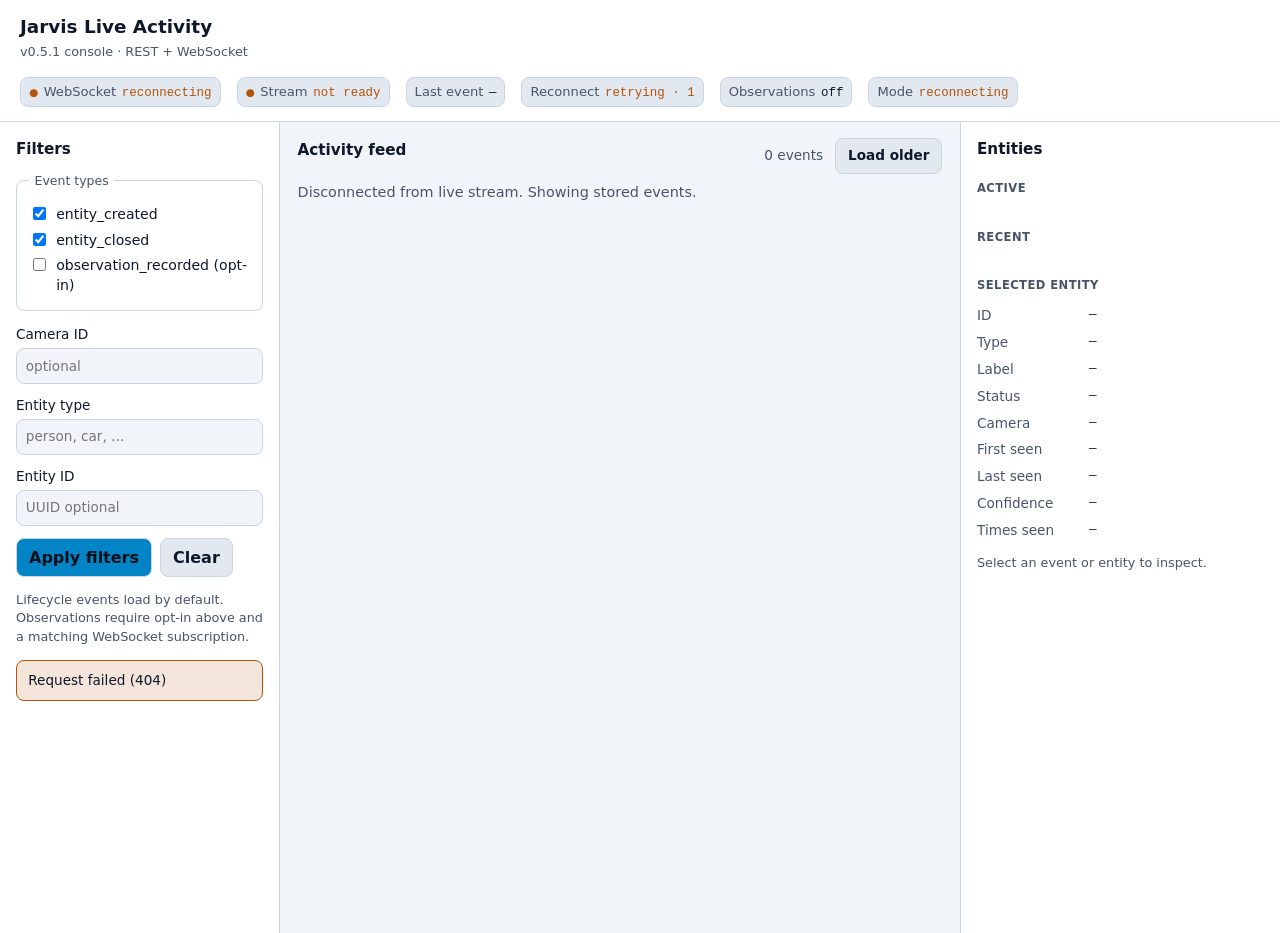
==== console/index.html @ dcd9ed3c "feat(console): add live activity console" ====
<!DOCTYPE html>
<html lang="en">
<head>
  <meta charset="utf-8" />
  <meta name="viewport" content="width=device-width, initial-scale=1" />
  <meta name="color-scheme" content="dark light" />
  <title>Jarvis Live Activity Console</title>
  <link rel="stylesheet" href="/console/css/console.css" />
</head>
<body>
  <a class="skip-link" href="#main-feed">Skip to activity feed</a>

  <header class="top-bar" role="banner">
    <div class="brand">
      <h1>Jarvis Live Activity</h1>
      <p class="subtitle">v0.5.1 console · REST + WebSocket</p>
    </div>
    <div
      id="status-bar"
      class="status-bar"
      role="status"
      aria-live="polite"
      aria-atomic="true"
    >
      <div class="status-item" data-status="ws">
        <span class="status-icon" aria-hidden="true">●</span>
        <span class="status-label">WebSocket</span>
        <span class="status-value" id="status-ws">disconnected</span>
      </div>
      <div class="status-item" data-status="stream">
        <span class="status-icon" aria-hidden="true">●</span>
        <span class="status-label">Stream</span>
        <span class="status-value" id="status-stream">unknown</span>
      </div>
      <div class="status-item" data-status="last-event">
        <span class="status-label">Last event</span>
        <span class="status-value" id="status-last-event">—</span>
      </div>
      <div class="status-item" data-status="reconnect">
        <span class="status-label">Reconnect</span>
        <span class="status-value" id="status-reconnect">idle · 0</span>
      </div>
      <div class="status-item" data-status="observations">
        <span class="status-label">Observations</span>
        <span class="status-value" id="status-observations">off</span>
      </div>
      <div class="status-item" data-status="mode">
        <span class="status-label">Mode</span>
        <span class="status-value" id="status-mode">loading</span>
      </div>
    </div>
  </header>

  <div class="layout">
    <aside class="filters-panel" aria-labelledby="filters-heading">
      <h2 id="filters-heading">Filters</h2>
      <form id="filters-form" class="filters-form">
        <fieldset>
          <legend>Event types</legend>
          <label class="check">
            <input type="checkbox" name="event_type" value="entity_created" checked />
            <span>entity_created</span>
          </label>
          <label class="check">
            <input type="checkbox" name="event_type" value="entity_closed" checked />
            <span>entity_closed</span>
          </label>
          <label class="check">
            <input type="checkbox" name="event_type" value="observation_recorded" />
            <span>observation_recorded (opt-in)</span>
          </label>
        </fieldset>

        <label class="field">
          <span>Camera ID</span>
          <input type="text" id="filter-camera" name="camera_id" autocomplete="off" placeholder="optional" />
        </label>
        <label class="field">
          <span>Entity type</span>
          <input type="text" id="filter-entity-type" name="entity_type" autocomplete="off" placeholder="person, car, …" />
        </label>
        <label class="field">
          <span>Entity ID</span>
          <input type="text" id="filter-entity-id" name="entity_id" autocomplete="off" placeholder="UUID optional" />
        </label>

        <div class="filter-actions">
          <button type="submit" id="btn-apply-filters">Apply filters</button>
          <button type="button" id="btn-clear-filters" class="secondary">Clear</button>
        </div>
      </form>

      <p id="filter-hint" class="hint">
        Lifecycle events load by default. Observations require opt-in above and a matching WebSocket subscription.
      </p>
      <div id="warning-banner" class="warning-banner" role="alert" hidden></div>
    </aside>

    <main id="main-feed" class="feed-panel" tabindex="-1">
      <div class="feed-header">
        <h2>Activity feed</h2>
        <div class="feed-meta">
          <span id="feed-count">0 events</span>
          <button type="button" id="btn-load-older" class="secondary" disabled>
            Load older
          </button>
        </div>
      </div>
      <p id="feed-state" class="feed-state" role="status" aria-live="polite">
        Loading history…
      </p>
      <ul
        id="event-list"
        class="event-list"
        role="listbox"
        aria-label="Activity events"
        aria-activedescendant=""
        tabindex="0"
      ></ul>
      <p id="history-end" class="history-end" hidden>End of available history for these filters.</p>
    </main>

    <aside class="entity-panel" aria-labelledby="entities-heading">
      <h2 id="entities-heading">Entities</h2>

      <section aria-labelledby="active-entities-heading">
        <h3 id="active-entities-heading">Active</h3>
        <ul id="active-entities" class="entity-list" role="list"></ul>
      </section>

      <section aria-labelledby="recent-entities-heading">
        <h3 id="recent-entities-heading">Recent</h3>
        <ul id="recent-entities" class="entity-list" role="list"></ul>
      </section>

      <section class="entity-detail" aria-labelledby="entity-detail-heading">
        <h3 id="entity-detail-heading">Selected entity</h3>
        <dl id="entity-detail" class="entity-detail-dl">
          <div><dt>ID</dt><dd data-field="id">—</dd></div>
          <div><dt>Type</dt><dd data-field="entity_type">—</dd></div>
          <div><dt>Label</dt><dd data-field="label">—</dd></div>
          <div><dt>Status</dt><dd data-field="status">—</dd></div>
          <div><dt>Camera</dt><dd data-field="camera_id">—</dd></div>
          <div><dt>First seen</dt><dd data-field="first_seen">—</dd></div>
          <div><dt>Last seen</dt><dd data-field="last_seen">—</dd></div>
          <div><dt>Confidence</dt><dd data-field="average_confidence">—</dd></div>
          <div><dt>Times seen</dt><dd data-field="times_seen">—</dd></div>
        </dl>
        <p id="entity-detail-empty" class="hint">Select an event or entity to inspect.</p>
      </section>
    </aside>
  </div>

  <script type="module" src="/console/js/main.js"></script>
</body>
</html>
---- console/css/console.css ----
:root {
  --bg: #0f1419;
  --bg-panel: #1a2332;
  --bg-elevated: #243044;
  --border: #334155;
  --text: #e2e8f0;
  --text-muted: #94a3b8;
  --accent: #38bdf8;
  --ok: #4ade80;
  --warn: #fbbf24;
  --error: #f87171;
  --live: #38bdf8;
  --recovered: #a78bfa;
  --historical: #64748b;
  --focus: #f8fafc;
  --radius: 8px;
  --font: system-ui, -apple-system, "Segoe UI", Roboto, Ubuntu, sans-serif;
  --mono: ui-monospace, "Cascadia Code", "SF Mono", Menlo, monospace;
}

@media (prefers-color-scheme: light) {
  :root {
    --bg: #f1f5f9;
    --bg-panel: #ffffff;
    --bg-elevated: #e2e8f0;
    --border: #cbd5e1;
    --text: #0f172a;
    --text-muted: #475569;
    --accent: #0284c7;
    --ok: #15803d;
    --warn: #b45309;
    --error: #b91c1c;
    --live: #0369a1;
    --recovered: #6d28d9;
    --historical: #64748b;
    --focus: #0f172a;
  }
}

*,
*::before,
*::after {
  box-sizing: border-box;
}

html,
body {
  margin: 0;
  padding: 0;
  min-height: 100%;
  font-family: var(--font);
  background: var(--bg);
  color: var(--text);
  line-height: 1.45;
}

.skip-link {
  position: absolute;
  left: -9999px;
  top: 0;
  background: var(--accent);
  color: #000;
  padding: 0.5rem 1rem;
  z-index: 100;
}

.skip-link:focus {
  left: 0.5rem;
  top: 0.5rem;
}

.top-bar {
  display: flex;
  flex-wrap: wrap;
  gap: 1rem;
  align-items: flex-start;
  justify-content: space-between;
  padding: 0.85rem 1.25rem;
  background: var(--bg-panel);
  border-bottom: 1px solid var(--border);
}

.brand h1 {
  margin: 0;
  font-size: 1.15rem;
  font-weight: 650;
}

.subtitle {
  margin: 0.15rem 0 0;
  color: var(--text-muted);
  font-size: 0.8rem;
}

.status-bar {
  display: flex;
  flex-wrap: wrap;
  gap: 0.6rem 1rem;
  font-size: 0.82rem;
}

.status-item {
  display: flex;
  align-items: baseline;
  gap: 0.35rem;
  padding: 0.25rem 0.5rem;
  background: var(--bg-elevated);
  border-radius: var(--radius);
  border: 1px solid var(--border);
}

.status-label {
  color: var(--text-muted);
}

.status-value {
  font-family: var(--mono);
  font-size: 0.78rem;
}

.status-icon {
  font-size: 0.65rem;
  color: var(--text-muted);
}

.status-item[data-tone="ok"] .status-icon,
.status-item[data-tone="ok"] .status-value {
  color: var(--ok);
}

.status-item[data-tone="warn"] .status-icon,
.status-item[data-tone="warn"] .status-value {
  color: var(--warn);
}

.status-item[data-tone="error"] .status-icon,
.status-item[data-tone="error"] .status-value {
  color: var(--error);
}

.layout {
  display: grid;
  grid-template-columns: minmax(220px, 280px) minmax(0, 1fr) minmax(240px, 320px);
  gap: 0;
  min-height: calc(100vh - 5.5rem);
}

.filters-panel,
.entity-panel {
  background: var(--bg-panel);
  border-right: 1px solid var(--border);
  padding: 1rem;
  overflow: auto;
}

.entity-panel {
  border-right: none;
  border-left: 1px solid var(--border);
}

.feed-panel {
  padding: 1rem 1.1rem 2rem;
  overflow: auto;
  outline: none;
}

h2,
h3 {
  margin: 0 0 0.75rem;
  font-size: 0.95rem;
}

h3 {
  margin-top: 1.25rem;
  color: var(--text-muted);
  font-weight: 600;
  text-transform: uppercase;
  letter-spacing: 0.04em;
  font-size: 0.72rem;
}

.filters-form fieldset {
  border: 1px solid var(--border);
  border-radius: var(--radius);
  margin: 0 0 0.85rem;
  padding: 0.6rem 0.75rem;
}

.filters-form legend {
  padding: 0 0.35rem;
  color: var(--text-muted);
  font-size: 0.78rem;
}

.check {
  display: flex;
  gap: 0.45rem;
  align-items: flex-start;
  margin: 0.3rem 0;
  font-size: 0.88rem;
  cursor: pointer;
}

.field {
  display: flex;
  flex-direction: column;
  gap: 0.25rem;
  margin-bottom: 0.7rem;
  font-size: 0.85rem;
}

.field input,
button {
  font: inherit;
}

.field input {
  padding: 0.45rem 0.55rem;
  border-radius: var(--radius);
  border: 1px solid var(--border);
  background: var(--bg);
  color: var(--text);
}

.field input:focus,
button:focus-visible,
.event-item:focus-visible,
.entity-list button:focus-visible,
#event-list:focus-visible {
  outline: 2px solid var(--accent);
  outline-offset: 2px;
}

.filter-actions {
  display: flex;
  flex-wrap: wrap;
  gap: 0.5rem;
}

button {
  cursor: pointer;
  border: 1px solid var(--border);
  background: var(--accent);
  color: #041018;
  border-radius: var(--radius);
  padding: 0.45rem 0.75rem;
  font-weight: 600;
}

button.secondary {
  background: var(--bg-elevated);
  color: var(--text);
}

button:disabled {
  opacity: 0.5;
  cursor: not-allowed;
}

.hint {
  color: var(--text-muted);
  font-size: 0.8rem;
  margin: 0.85rem 0 0;
}

.warning-banner {
  margin-top: 0.85rem;
  padding: 0.6rem 0.7rem;
  border-radius: var(--radius);
  border: 1px solid var(--warn);
  background: color-mix(in srgb, var(--warn) 15%, var(--bg-panel));
  color: var(--text);
  font-size: 0.85rem;
}

.feed-header {
  display: flex;
  flex-wrap: wrap;
  justify-content: space-between;
  align-items: center;
  gap: 0.75rem;
  margin-bottom: 0.5rem;
}

.feed-meta {
  display: flex;
  align-items: center;
  gap: 0.75rem;
  color: var(--text-muted);
  font-size: 0.85rem;
}

.feed-state {
  margin: 0 0 0.75rem;
  color: var(--text-muted);
  font-size: 0.9rem;
}

.event-list {
  list-style: none;
  margin: 0;
  padding: 0;
  display: flex;
  flex-direction: column;
  gap: 0.45rem;
}

.event-item {
  display: grid;
  grid-template-columns: auto 1fr auto;
  gap: 0.55rem 0.75rem;
  align-items: start;
  padding: 0.65rem 0.75rem;
  border-radius: var(--radius);
  border: 1px solid var(--border);
  background: var(--bg-panel);
  cursor: pointer;
}

.event-item[aria-selected="true"] {
  border-color: var(--accent);
  box-shadow: inset 0 0 0 1px var(--accent);
}

.event-type {
  font-family: var(--mono);
  font-size: 0.72rem;
  font-weight: 700;
  text-transform: uppercase;
  letter-spacing: 0.03em;
  padding: 0.15rem 0.4rem;
  border-radius: 999px;
  background: var(--bg-elevated);
  color: var(--text);
  white-space: nowrap;
}

.event-type.entity_created {
  color: var(--ok);
}

.event-type.entity_closed {
  color: var(--error);
}

.event-type.observation_recorded {
  color: var(--warn);
}

.event-body {
  min-width: 0;
}

.event-summary {
  margin: 0;
  font-size: 0.92rem;
  word-break: break-word;
}

.event-meta {
  margin: 0.25rem 0 0;
  color: var(--text-muted);
  font-size: 0.75rem;
  font-family: var(--mono);
  display: flex;
  flex-wrap: wrap;
  gap: 0.35rem 0.75rem;
}

.event-source {
  font-size: 0.68rem;
  font-weight: 700;
  text-transform: uppercase;
  letter-spacing: 0.04em;
  color: var(--historical);
}

.event-source.live {
  color: var(--live);
}

.event-source.recovered {
  color: var(--recovered);
}

.event-source.historical {
  color: var(--historical);
}

.history-end {
  margin-top: 1rem;
  color: var(--text-muted);
  font-size: 0.85rem;
}

.entity-list {
  list-style: none;
  margin: 0;
  padding: 0;
  display: flex;
  flex-direction: column;
  gap: 0.35rem;
}

.entity-list button {
  width: 100%;
  text-align: left;
  background: var(--bg);
  color: var(--text);
  font-weight: 500;
  font-size: 0.85rem;
}

.entity-list button[aria-pressed="true"] {
  border-color: var(--accent);
}

.entity-list .entity-line {
  display: flex;
  flex-direction: column;
  gap: 0.1rem;
}

.entity-list .entity-id {
  font-family: var(--mono);
  font-size: 0.7rem;
  color: var(--text-muted);
  word-break: break-all;
}

.entity-detail-dl {
  margin: 0;
  display: grid;
  gap: 0.45rem;
  font-size: 0.85rem;
}

.entity-detail-dl div {
  display: grid;
  grid-template-columns: 6.5rem 1fr;
  gap: 0.5rem;
}

.entity-detail-dl dt {
  margin: 0;
  color: var(--text-muted);
}

.entity-detail-dl dd {
  margin: 0;
  font-family: var(--mono);
  font-size: 0.78rem;
  word-break: break-word;
}

.empty-list {
  color: var(--text-muted);
  font-size: 0.85rem;
  margin: 0;
}

@media (max-width: 980px) {
  .layout {
    grid-template-columns: 1fr;
  }

  .filters-panel,
  .entity-panel {
    border: none;
    border-bottom: 1px solid var(--border);
  }
}

@media (prefers-reduced-motion: reduce) {
  *,
  *::before,
  *::after {
    animation: none !important;
    transition: none !important;
    scroll-behavior: auto !important;
  }
}
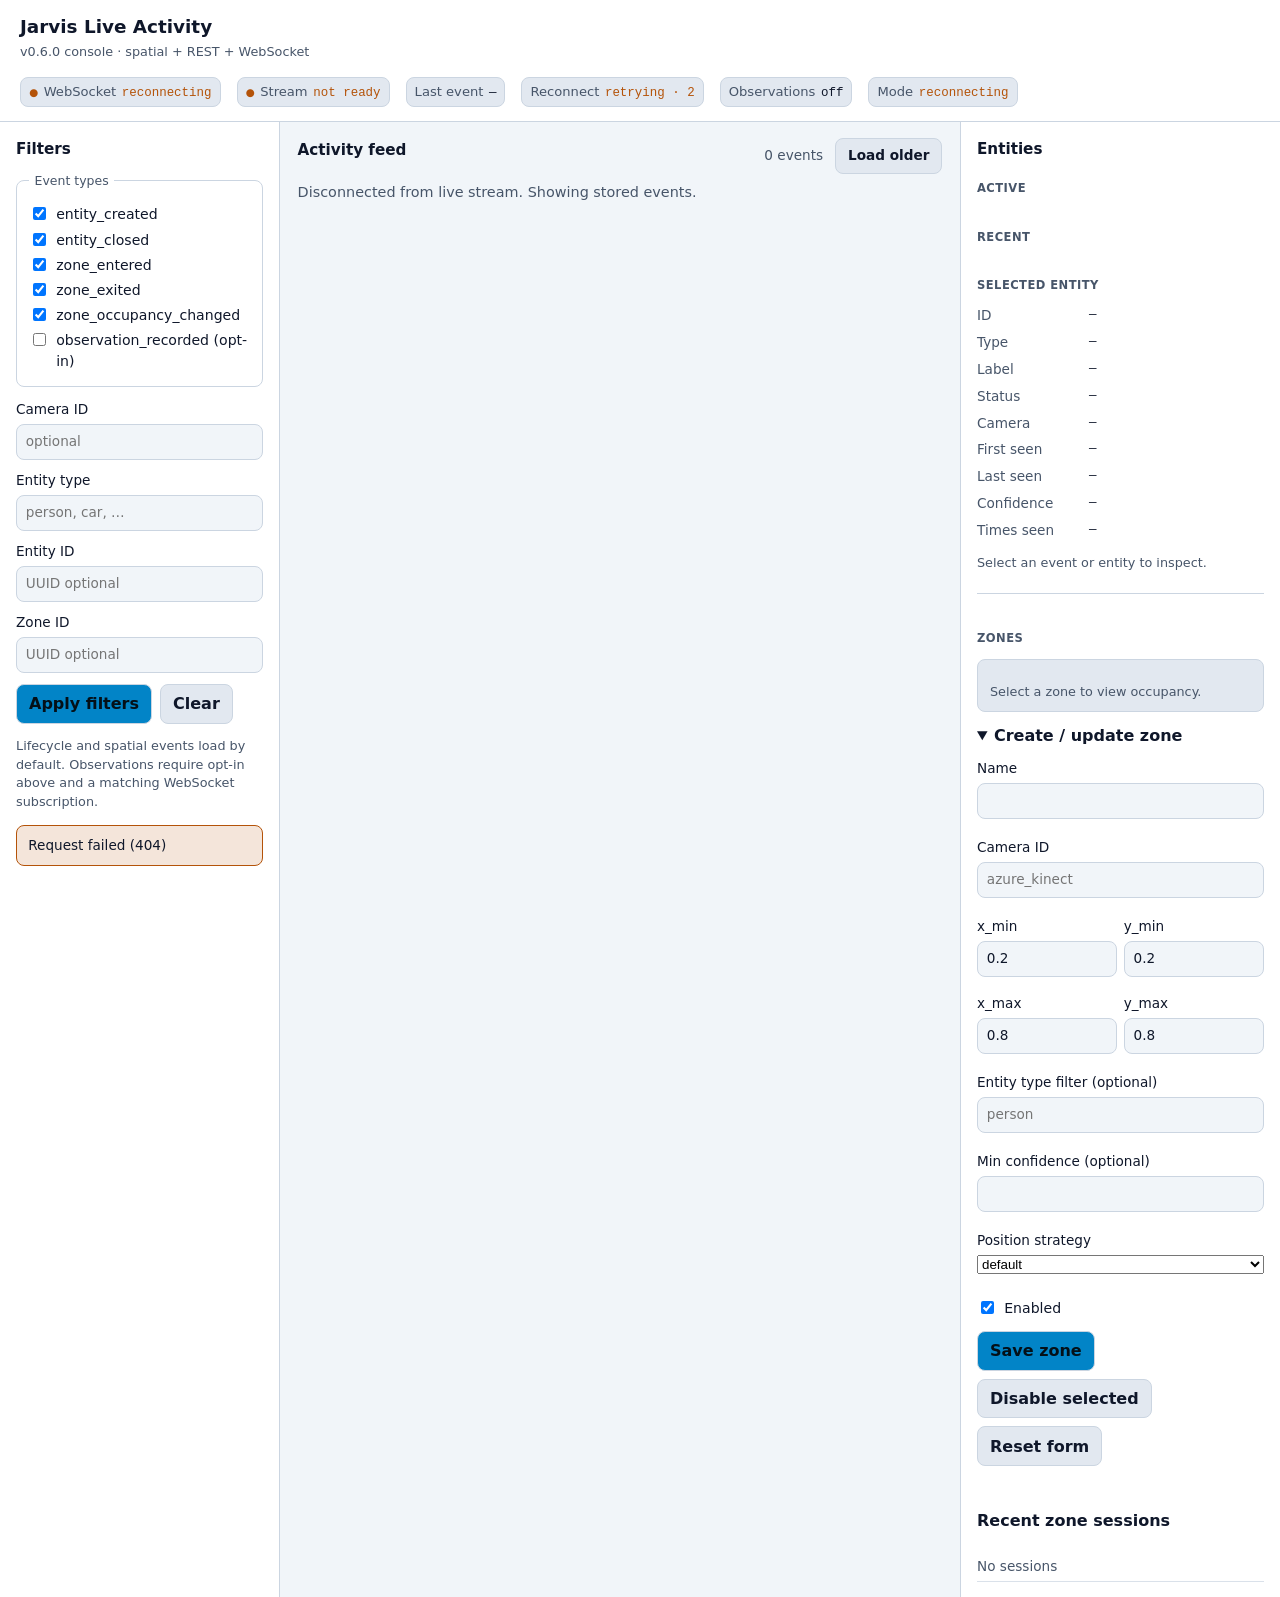
==== commit 36e5d78c: "feat(spatial): add spatial intelligence" ====
--- a/console/index.html
+++ b/console/index.html
@@ -13,7 +13,7 @@
   <header class="top-bar" role="banner">
     <div class="brand">
       <h1>Jarvis Live Activity</h1>
-      <p class="subtitle">v0.5.1 console · REST + WebSocket</p>
+      <p class="subtitle">v0.6.0 console · spatial + REST + WebSocket</p>
     </div>
     <div
       id="status-bar"
@@ -66,6 +66,18 @@
             <span>entity_closed</span>
           </label>
           <label class="check">
+            <input type="checkbox" name="event_type" value="zone_entered" checked />
+            <span>zone_entered</span>
+          </label>
+          <label class="check">
+            <input type="checkbox" name="event_type" value="zone_exited" checked />
+            <span>zone_exited</span>
+          </label>
+          <label class="check">
+            <input type="checkbox" name="event_type" value="zone_occupancy_changed" checked />
+            <span>zone_occupancy_changed</span>
+          </label>
+          <label class="check">
             <input type="checkbox" name="event_type" value="observation_recorded" />
             <span>observation_recorded (opt-in)</span>
           </label>
@@ -82,6 +94,10 @@
         <label class="field">
           <span>Entity ID</span>
           <input type="text" id="filter-entity-id" name="entity_id" autocomplete="off" placeholder="UUID optional" />
+        </label>
+        <label class="field">
+          <span>Zone ID</span>
+          <input type="text" id="filter-zone-id" name="zone_id" autocomplete="off" placeholder="UUID optional" />
         </label>
 
         <div class="filter-actions">
@@ -91,7 +107,7 @@
       </form>
 
       <p id="filter-hint" class="hint">
-        Lifecycle events load by default. Observations require opt-in above and a matching WebSocket subscription.
+        Lifecycle and spatial events load by default. Observations require opt-in above and a matching WebSocket subscription.
       </p>
       <div id="warning-banner" class="warning-banner" role="alert" hidden></div>
     </aside>
@@ -148,6 +164,66 @@
         </dl>
         <p id="entity-detail-empty" class="hint">Select an event or entity to inspect.</p>
       </section>
+
+      <section class="zones-panel" aria-labelledby="zones-heading">
+        <h3 id="zones-heading">Zones</h3>
+        <div id="occupancy-panel" class="occupancy-panel">
+          <p class="hint">Select a zone to view occupancy.</p>
+        </div>
+        <ul id="zone-list" class="zone-list" role="list"></ul>
+
+        <details class="zone-form-details" open>
+          <summary>Create / update zone</summary>
+          <form id="zone-form" class="zone-form">
+            <input type="hidden" id="zone-edit-id" value="" />
+            <label class="field">
+              <span>Name</span>
+              <input type="text" id="zone-name" required maxlength="128" autocomplete="off" />
+            </label>
+            <label class="field">
+              <span>Camera ID</span>
+              <input type="text" id="zone-camera" required autocomplete="off" placeholder="azure_kinect" />
+            </label>
+            <div class="coord-grid">
+              <label class="field"><span>x_min</span><input type="number" id="zone-xmin" min="0" max="1" step="0.01" value="0.2" required /></label>
+              <label class="field"><span>y_min</span><input type="number" id="zone-ymin" min="0" max="1" step="0.01" value="0.2" required /></label>
+              <label class="field"><span>x_max</span><input type="number" id="zone-xmax" min="0" max="1" step="0.01" value="0.8" required /></label>
+              <label class="field"><span>y_max</span><input type="number" id="zone-ymax" min="0" max="1" step="0.01" value="0.8" required /></label>
+            </div>
+            <label class="field">
+              <span>Entity type filter (optional)</span>
+              <input type="text" id="zone-entity-types" autocomplete="off" placeholder="person" />
+            </label>
+            <label class="field">
+              <span>Min confidence (optional)</span>
+              <input type="number" id="zone-min-conf" min="0" max="1" step="0.01" />
+            </label>
+            <label class="field">
+              <span>Position strategy</span>
+              <select id="zone-strategy">
+                <option value="">default</option>
+                <option value="bottom_center">bottom_center</option>
+                <option value="center">center</option>
+              </select>
+            </label>
+            <label class="check">
+              <input type="checkbox" id="zone-enabled" checked />
+              <span>Enabled</span>
+            </label>
+            <div class="filter-actions">
+              <button type="submit" id="btn-zone-save">Save zone</button>
+              <button type="button" id="btn-zone-disable" class="secondary">Disable selected</button>
+              <button type="button" id="btn-zone-reset" class="secondary">Reset form</button>
+            </div>
+            <p id="zone-form-status" class="hint" role="status"></p>
+          </form>
+        </details>
+
+        <section aria-labelledby="zone-sessions-heading">
+          <h4 id="zone-sessions-heading">Recent zone sessions</h4>
+          <ul id="zone-sessions" class="zone-sessions" role="list"></ul>
+        </section>
+      </section>
     </aside>
   </div>
 
--- a/console/css/console.css
+++ b/console/css/console.css
@@ -480,3 +480,90 @@
     scroll-behavior: auto !important;
   }
 }
+
+/* Spatial intelligence (v0.6.0) */
+.zone-badge {
+  display: inline-block;
+  padding: 0.05rem 0.4rem;
+  border-radius: 999px;
+  background: color-mix(in srgb, var(--accent) 25%, transparent);
+  color: var(--accent);
+  font-size: 0.75rem;
+  font-weight: 600;
+}
+
+.event-type.zone_entered,
+.event-type.zone_exited,
+.event-type.zone_occupancy_changed {
+  background: color-mix(in srgb, var(--ok) 20%, transparent);
+  color: var(--ok);
+}
+
+.zones-panel {
+  margin-top: 1.25rem;
+  padding-top: 1rem;
+  border-top: 1px solid var(--border);
+}
+
+.zone-list,
+.zone-sessions,
+.occupancy-entities {
+  list-style: none;
+  margin: 0.5rem 0 0;
+  padding: 0;
+}
+
+.zone-list button {
+  width: 100%;
+  text-align: left;
+  background: var(--bg-elevated);
+  border: 1px solid var(--border);
+  color: var(--text);
+  border-radius: var(--radius);
+  padding: 0.45rem 0.6rem;
+  margin-bottom: 0.35rem;
+  cursor: pointer;
+}
+
+.zone-list button[aria-pressed="true"] {
+  border-color: var(--accent);
+  box-shadow: 0 0 0 1px var(--accent);
+}
+
+.zone-form {
+  display: grid;
+  gap: 0.5rem;
+  margin-top: 0.75rem;
+}
+
+.coord-grid {
+  display: grid;
+  grid-template-columns: 1fr 1fr;
+  gap: 0.4rem;
+}
+
+.zone-form-details summary {
+  cursor: pointer;
+  font-weight: 600;
+}
+
+.occupancy-panel {
+  background: var(--bg-elevated);
+  border: 1px solid var(--border);
+  border-radius: var(--radius);
+  padding: 0.6rem 0.75rem;
+  margin-bottom: 0.75rem;
+}
+
+.occupancy-title {
+  margin: 0 0 0.25rem;
+  font-weight: 600;
+}
+
+.zone-sessions li,
+.occupancy-entities li {
+  font-size: 0.85rem;
+  color: var(--text-muted);
+  padding: 0.25rem 0;
+  border-bottom: 1px solid color-mix(in srgb, var(--border) 70%, transparent);
+}
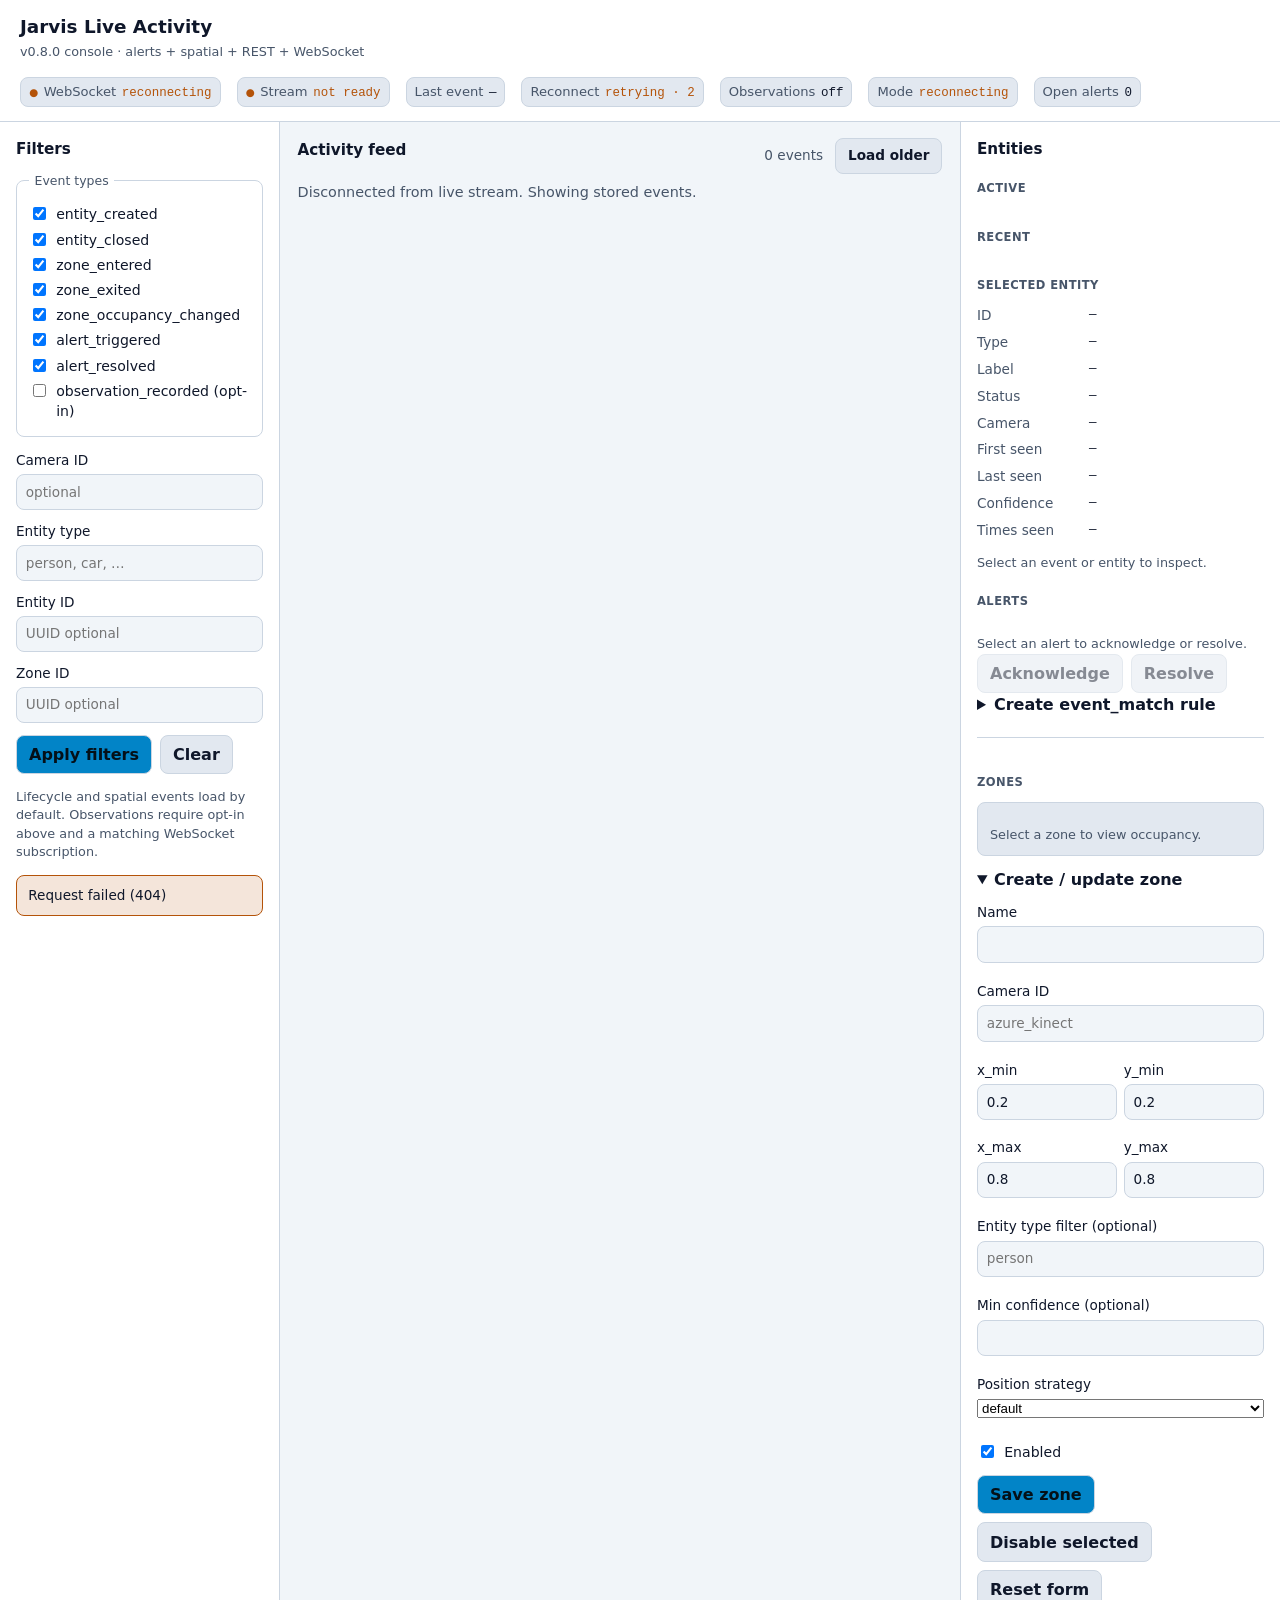
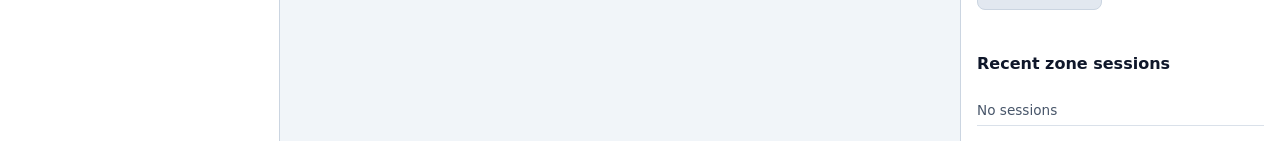
==== commit b44ff1f6: "feat(alerts): add durable rule evaluation" ====
--- a/console/index.html
+++ b/console/index.html
@@ -13,7 +13,7 @@
   <header class="top-bar" role="banner">
     <div class="brand">
       <h1>Jarvis Live Activity</h1>
-      <p class="subtitle">v0.6.0 console · spatial + REST + WebSocket</p>
+      <p class="subtitle">v0.8.0 console · alerts + spatial + REST + WebSocket</p>
     </div>
     <div
       id="status-bar"
@@ -48,6 +48,10 @@
         <span class="status-label">Mode</span>
         <span class="status-value" id="status-mode">loading</span>
       </div>
+      <div class="status-item" data-status="alerts">
+        <span class="status-label">Open alerts</span>
+        <span class="status-value" id="status-alerts">—</span>
+      </div>
     </div>
   </header>
 
@@ -76,6 +80,14 @@
           <label class="check">
             <input type="checkbox" name="event_type" value="zone_occupancy_changed" checked />
             <span>zone_occupancy_changed</span>
+          </label>
+          <label class="check">
+            <input type="checkbox" name="event_type" value="alert_triggered" checked />
+            <span>alert_triggered</span>
+          </label>
+          <label class="check">
+            <input type="checkbox" name="event_type" value="alert_resolved" checked />
+            <span>alert_resolved</span>
           </label>
           <label class="check">
             <input type="checkbox" name="event_type" value="observation_recorded" />
@@ -165,6 +177,39 @@
         <p id="entity-detail-empty" class="hint">Select an event or entity to inspect.</p>
       </section>
 
+      <section class="alerts-panel" aria-labelledby="alerts-heading">
+        <h3 id="alerts-heading">Alerts</h3>
+        <ul id="alert-list" class="entity-list" role="list"></ul>
+        <p id="alert-detail" class="hint">Select an alert to acknowledge or resolve.</p>
+        <div class="filter-actions">
+          <button type="button" id="btn-alert-ack" class="secondary" disabled>Acknowledge</button>
+          <button type="button" id="btn-alert-resolve" class="secondary" disabled>Resolve</button>
+        </div>
+        <details class="zone-form-details">
+          <summary>Create event_match rule</summary>
+          <form id="alert-rule-form" class="zone-form">
+            <label class="field"><span>Name</span><input type="text" id="rule-name" required maxlength="128" /></label>
+            <label class="field"><span>Source event</span>
+              <select id="rule-event-type">
+                <option value="entity_created">entity_created</option>
+                <option value="entity_closed">entity_closed</option>
+                <option value="zone_entered">zone_entered</option>
+                <option value="zone_exited">zone_exited</option>
+              </select>
+            </label>
+            <label class="field"><span>Severity</span>
+              <select id="rule-severity">
+                <option value="info">info</option>
+                <option value="warning" selected>warning</option>
+                <option value="critical">critical</option>
+              </select>
+            </label>
+            <button type="submit">Create rule</button>
+            <p id="rule-form-status" class="hint" role="status"></p>
+          </form>
+        </details>
+      </section>
+
       <section class="zones-panel" aria-labelledby="zones-heading">
         <h3 id="zones-heading">Zones</h3>
         <div id="occupancy-panel" class="occupancy-panel">
--- a/console/css/console.css
+++ b/console/css/console.css
@@ -567,3 +567,12 @@
   padding: 0.25rem 0;
   border-bottom: 1px solid color-mix(in srgb, var(--border) 70%, transparent);
 }
+
+.event-type.alert_triggered {
+  background: color-mix(in srgb, var(--error) 22%, transparent);
+  color: var(--error);
+}
+.event-type.alert_resolved {
+  background: color-mix(in srgb, var(--ok) 22%, transparent);
+  color: var(--ok);
+}
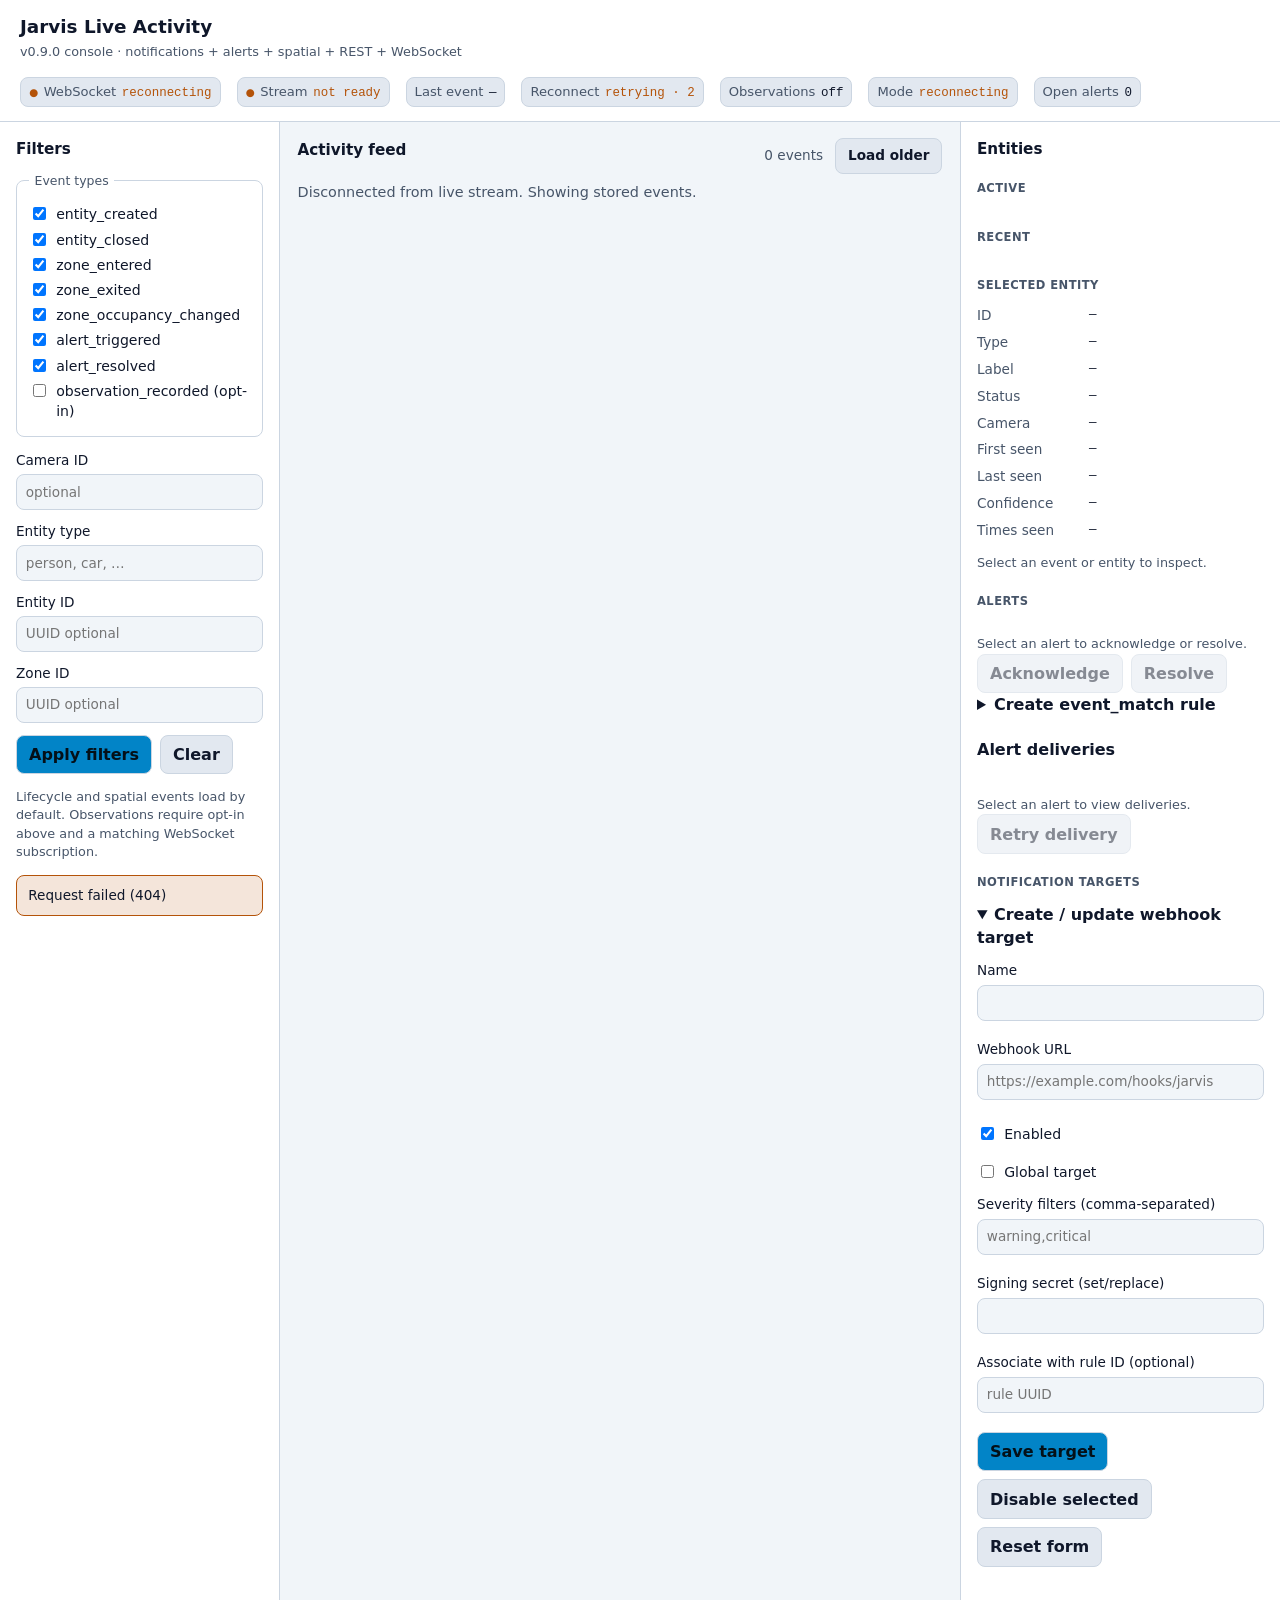
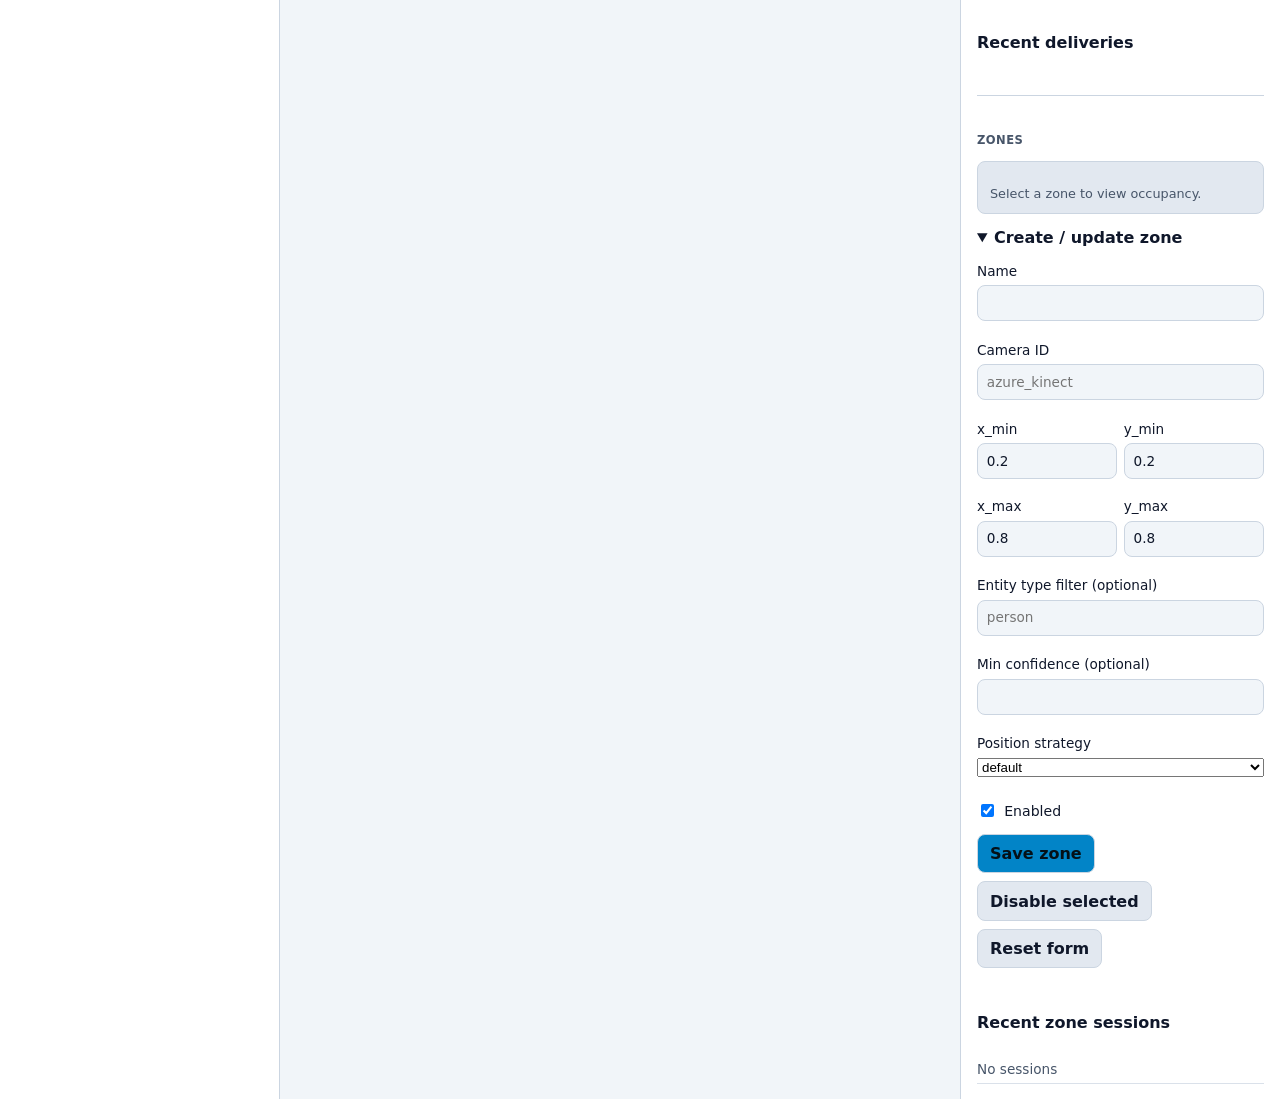
==== commit 18ddb374: "feat(notifications): add durable webhook delivery" ====
--- a/console/index.html
+++ b/console/index.html
@@ -13,7 +13,7 @@
   <header class="top-bar" role="banner">
     <div class="brand">
       <h1>Jarvis Live Activity</h1>
-      <p class="subtitle">v0.8.0 console · alerts + spatial + REST + WebSocket</p>
+      <p class="subtitle">v0.9.0 console · notifications + alerts + spatial + REST + WebSocket</p>
     </div>
     <div
       id="status-bar"
@@ -208,6 +208,37 @@
             <p id="rule-form-status" class="hint" role="status"></p>
           </form>
         </details>
+        <h4 id="alert-deliveries-heading">Alert deliveries</h4>
+        <ul id="alert-delivery-list" class="entity-list" role="list"></ul>
+        <p id="alert-delivery-empty" class="hint">Select an alert to view deliveries.</p>
+        <button type="button" id="btn-delivery-retry" class="secondary" disabled>Retry delivery</button>
+      </section>
+
+      <section class="notifications-panel" aria-labelledby="notifications-heading">
+        <h3 id="notifications-heading">Notification targets</h3>
+        <ul id="target-list" class="entity-list" role="list"></ul>
+        <details class="zone-form-details" open>
+          <summary>Create / update webhook target</summary>
+          <form id="target-form" class="zone-form">
+            <input type="hidden" id="target-edit-id" value="" />
+            <label class="field"><span>Name</span><input type="text" id="target-name" required maxlength="128" autocomplete="off" /></label>
+            <label class="field"><span>Webhook URL</span><input type="url" id="target-url" required maxlength="2048" autocomplete="off" placeholder="https://example.com/hooks/jarvis" /></label>
+            <label class="check"><input type="checkbox" id="target-enabled" checked /><span>Enabled</span></label>
+            <label class="check"><input type="checkbox" id="target-global" /><span>Global target</span></label>
+            <label class="field"><span>Severity filters (comma-separated)</span><input type="text" id="target-severities" placeholder="warning,critical" autocomplete="off" /></label>
+            <label class="field"><span>Signing secret (set/replace)</span><input type="password" id="target-secret" maxlength="512" autocomplete="new-password" /></label>
+            <label class="field"><span>Associate with rule ID (optional)</span><input type="text" id="target-rule-id" autocomplete="off" placeholder="rule UUID" /></label>
+            <div class="filter-actions">
+              <button type="submit" id="btn-target-save">Save target</button>
+              <button type="button" id="btn-target-disable" class="secondary">Disable selected</button>
+              <button type="button" id="btn-target-reset" class="secondary">Reset form</button>
+            </div>
+            <p id="target-form-status" class="hint" role="status"></p>
+            <p id="target-secret-status" class="hint" aria-live="polite"></p>
+          </form>
+        </details>
+        <h4>Recent deliveries</h4>
+        <ul id="delivery-history-list" class="entity-list" role="list"></ul>
       </section>
 
       <section class="zones-panel" aria-labelledby="zones-heading">
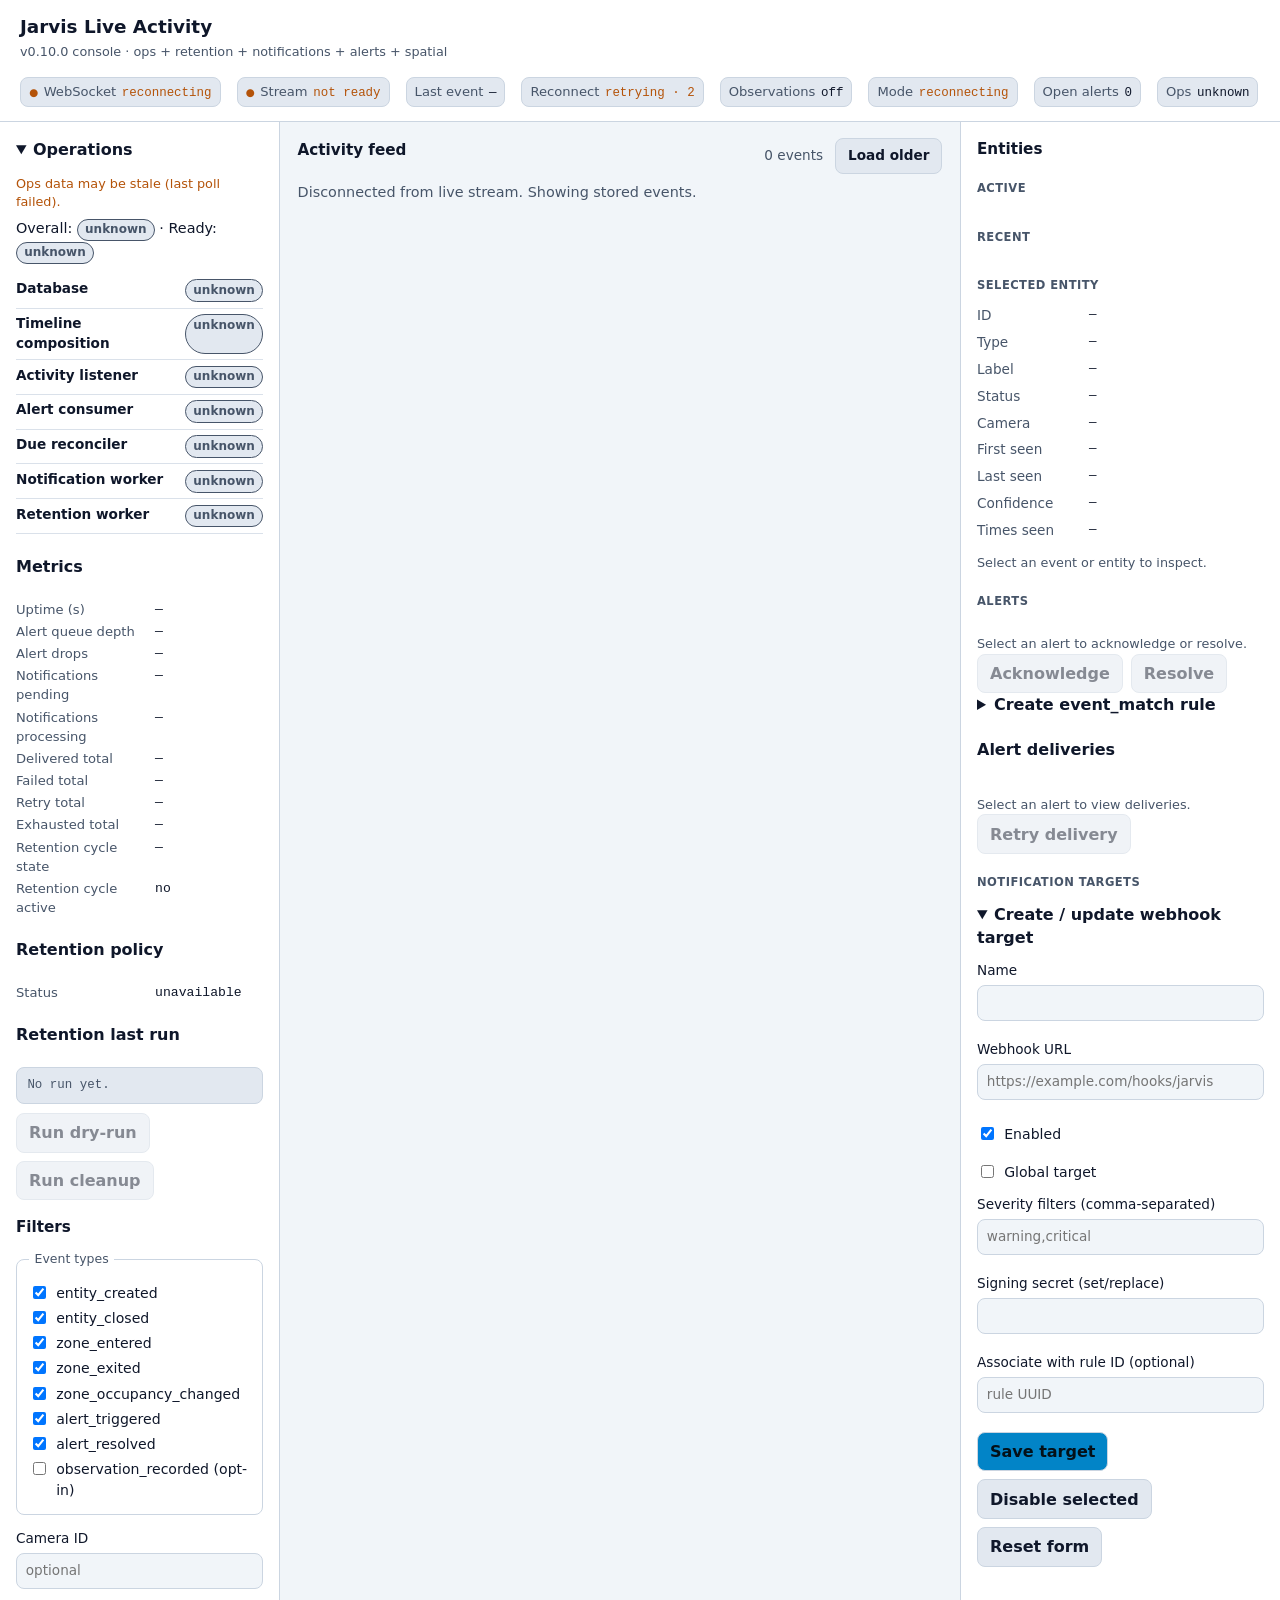
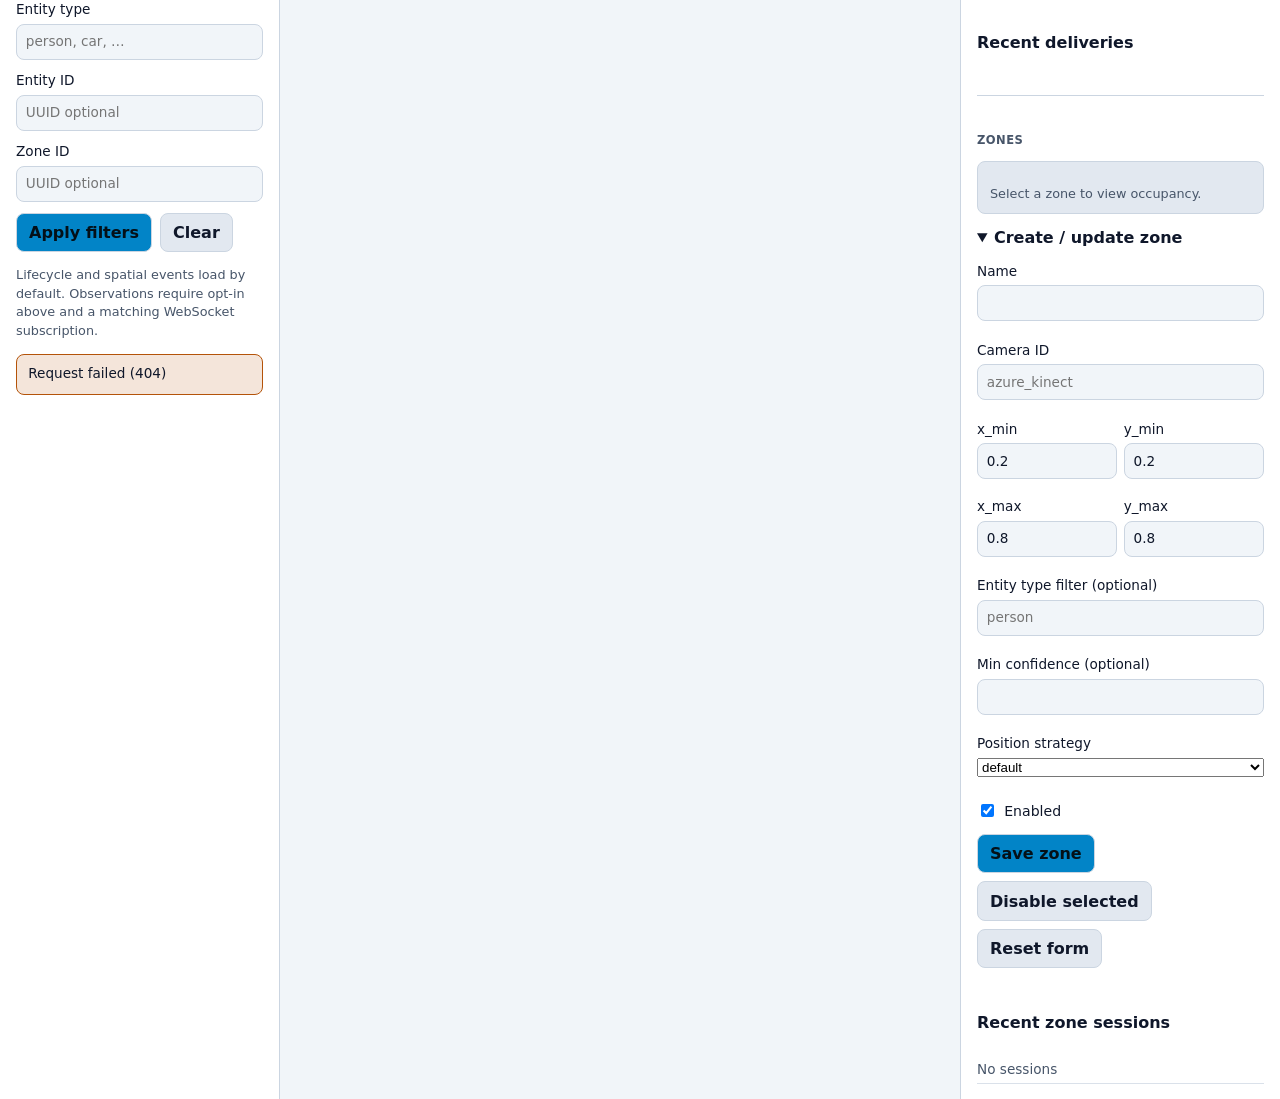
==== commit 4ca1c556: "feat(ops): add observability and data lifecycle" ====
--- a/console/index.html
+++ b/console/index.html
@@ -13,7 +13,7 @@
   <header class="top-bar" role="banner">
     <div class="brand">
       <h1>Jarvis Live Activity</h1>
-      <p class="subtitle">v0.9.0 console · notifications + alerts + spatial + REST + WebSocket</p>
+      <p class="subtitle">v0.10.0 console · ops + retention + notifications + alerts + spatial</p>
     </div>
     <div
       id="status-bar"
@@ -52,11 +52,48 @@
         <span class="status-label">Open alerts</span>
         <span class="status-value" id="status-alerts">—</span>
       </div>
+      <div class="status-item" data-status="ops">
+        <span class="status-label">Ops</span>
+        <span class="status-value" id="status-ops">—</span>
+      </div>
     </div>
   </header>
 
   <div class="layout">
     <aside class="filters-panel" aria-labelledby="filters-heading">
+      <section
+        id="ops-panel"
+        class="ops-panel"
+        aria-labelledby="ops-heading"
+      >
+        <details id="ops-details" class="zone-form-details" open>
+          <summary id="ops-heading">Operations</summary>
+          <p id="ops-stale" class="hint ops-stale" hidden>
+            Ops data may be stale (last poll failed).
+          </p>
+          <p id="ops-status-line" class="ops-overall" role="status">
+            Overall: <span id="ops-overall-status" class="ops-badge" data-status="unknown">unknown</span>
+            · Ready: <span id="ops-ready-status" class="ops-badge" data-status="unknown">unknown</span>
+          </p>
+          <ul id="ops-component-list" class="ops-component-list" role="list"></ul>
+          <h4>Metrics</h4>
+          <dl id="ops-metrics" class="ops-metrics"></dl>
+          <h4>Retention policy</h4>
+          <dl id="ops-retention-policy" class="ops-metrics"></dl>
+          <h4>Retention last run</h4>
+          <div id="ops-retention-last-run" class="ops-last-run hint">No run yet.</div>
+          <div class="filter-actions ops-actions">
+            <button type="button" id="btn-ops-dry-run" class="secondary">
+              Run dry-run
+            </button>
+            <button type="button" id="btn-ops-cleanup" class="secondary" disabled>
+              Run cleanup
+            </button>
+          </div>
+          <p id="ops-action-status" class="hint" role="status" aria-live="polite"></p>
+        </details>
+      </section>
+
       <h2 id="filters-heading">Filters</h2>
       <form id="filters-form" class="filters-form">
         <fieldset>
--- a/console/css/console.css
+++ b/console/css/console.css
@@ -576,3 +576,120 @@
   background: color-mix(in srgb, var(--ok) 22%, transparent);
   color: var(--ok);
 }
+
+/* —— Operations panel (v0.10.0) —— */
+.ops-panel {
+  margin-bottom: 1rem;
+}
+
+.ops-overall {
+  font-size: 0.9rem;
+  margin: 0.4rem 0 0.6rem;
+}
+
+.ops-badge {
+  display: inline-block;
+  font-size: 0.75rem;
+  font-weight: 600;
+  text-transform: lowercase;
+  padding: 0.1rem 0.45rem;
+  border-radius: 999px;
+  border: 1px solid var(--border);
+  background: var(--bg-elevated);
+  color: var(--text);
+}
+
+.ops-badge[data-status="healthy"],
+.ops-badge[data-status="ready"],
+.ops-badge[data-status="idle"] {
+  border-color: var(--ok);
+  color: var(--ok);
+}
+
+.ops-badge[data-status="degraded"],
+.ops-badge[data-status="running"],
+.ops-badge[data-status="not_ready"] {
+  border-color: var(--warn);
+  color: var(--warn);
+}
+
+.ops-badge[data-status="unavailable"] {
+  border-color: var(--error);
+  color: var(--error);
+}
+
+.ops-badge[data-status="disabled"],
+.ops-badge[data-status="unknown"] {
+  border-color: var(--text-muted);
+  color: var(--text-muted);
+}
+
+.ops-component-list {
+  list-style: none;
+  margin: 0 0 0.75rem;
+  padding: 0;
+}
+
+.ops-component-item {
+  display: grid;
+  grid-template-columns: 1fr auto;
+  gap: 0.25rem 0.5rem;
+  padding: 0.35rem 0;
+  border-bottom: 1px solid color-mix(in srgb, var(--border) 70%, transparent);
+  font-size: 0.85rem;
+}
+
+.ops-component-name {
+  font-weight: 600;
+}
+
+.ops-component-detail {
+  grid-column: 1 / -1;
+  color: var(--text-muted);
+  font-size: 0.8rem;
+}
+
+.ops-metrics {
+  display: grid;
+  grid-template-columns: minmax(0, 1.2fr) minmax(0, 1fr);
+  gap: 0.2rem 0.6rem;
+  margin: 0 0 0.75rem;
+  font-size: 0.82rem;
+}
+
+.ops-metrics dt {
+  margin: 0;
+  color: var(--text-muted);
+}
+
+.ops-metrics dd {
+  margin: 0;
+  font-family: var(--mono);
+  word-break: break-word;
+}
+
+.ops-last-run {
+  white-space: pre-wrap;
+  font-family: var(--mono);
+  font-size: 0.78rem;
+  background: var(--bg-elevated);
+  border: 1px solid var(--border);
+  border-radius: var(--radius);
+  padding: 0.5rem 0.65rem;
+  margin-bottom: 0.6rem;
+  max-height: 10rem;
+  overflow: auto;
+}
+
+.ops-actions {
+  margin-top: 0.4rem;
+}
+
+.ops-stale {
+  color: var(--warn);
+}
+
+#btn-ops-cleanup:not(:disabled) {
+  border-color: var(--error);
+  color: var(--error);
+}
